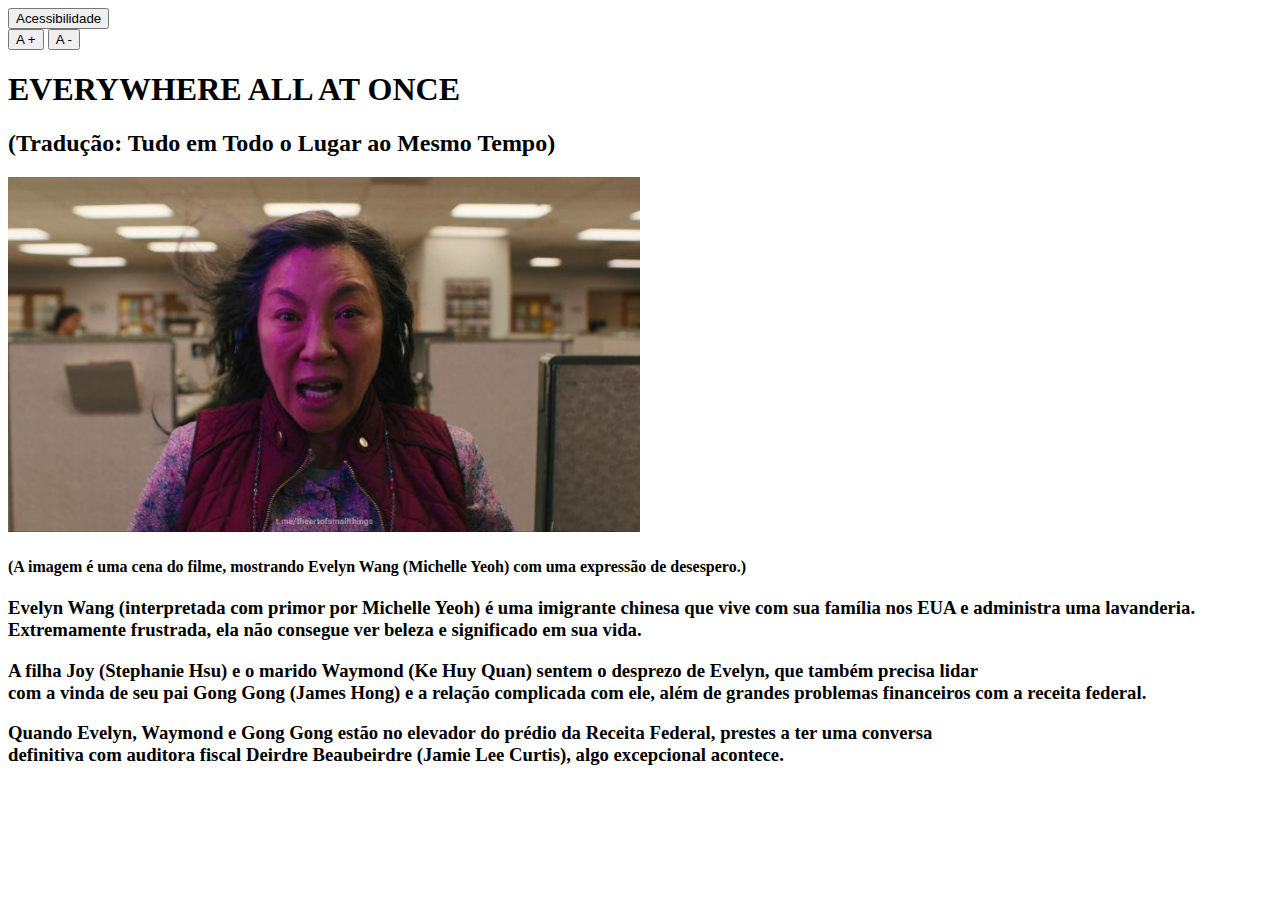
==== index.html @ 57a039b3 "Update index.html" ====
<!DOCTYPE html>
<html lang="en">
<head>
    <meta name="viewport" content="width=device-width, initial-scale=1.0">
    <link rel="stylesheet" href="style.css" />
    <title>EVERYTHING EVERYWHERE ALL AT ONCE</title>
    <script>
        document.addEventListener('DOMContentLoaded', function () {
            const botaoDeAcessibilidade = document.getElementById('botao-acessibilidade');
            const opcoesDeAcessibilidade = document.getElementById('opcoes-acessibilidade');
        
            botaoDeAcessibilidade.addEventListener('click', function () {
                botaoDeAcessibilidade.classList.toggle('rotacao-botao');
                opcoesDeAcessibilidade.classList.toggle('apresenta-lista');
            });
        
            const aumentaFonteBotao = document.getElementById('aumentar-fonte');
            const diminuiFonteBotao = document.getElementById('diminuir-fonte');
        
            let tamanhoAtualFonte = 1;
        
            aumentaFonteBotao.addEventListener('click', function () {
                tamanhoAtualFonte += 0.1;
                document.body.style.fontSize = `${tamanhoAtualFonte}rem`;
            });
        
            diminuiFonteBotao.addEventListener('click', function () {
                tamanhoAtualFonte -= 0.1;
                document.body.style.fontSize = `${tamanhoAtualFonte}rem`;
            });
        });
    </script>
</head>
<body>
    <div id="acessibilidade" class="menu-acessibilidade">
        <button id="botao-acessibilidade" class="btn btn-primary rotacao-botao fw-bold">Acessibilidade</button>
        <div id="opcoes-acessibilidade" class="opcoes-acessibilidade apresenta-lista">
            <button id="aumentar-fonte" class="btn btn-primary fw-bold">A +</button>
            <button id="diminuir-fonte" class="btn btn-primary fw-bold">A -</button>
        </div>
    </div> <!-- Properly closed the div here -->
    <h1 class="d-flex justify-content-between align-items-center">EVERYWHERE ALL AT ONCE</h1>
    <h2 class="d-flex justify-content-between align-items-center">(Tradução: Tudo em Todo o Lugar ao Mesmo Tempo)</h2>
    <img src="ttlaomt.jpg" alt=" " width="50%" height="50%">
    <h4 class="d-flex justify-content-between align-items-center">(A imagem é uma cena do filme, mostrando Evelyn Wang (Michelle Yeoh) com uma expressão de desespero.)</h4>
    <h3 class="d-flex justify-content-between align-items-center">Evelyn Wang (interpretada com primor por Michelle Yeoh) é uma imigrante chinesa que vive com sua família nos EUA e administra uma lavanderia. <br>
        Extremamente frustrada, ela não consegue ver beleza e significado em sua vida.</h3>
    <h3 class="d-flex justify-content-between align-items-center">A filha Joy (Stephanie Hsu) e o marido Waymond (Ke Huy Quan) sentem o desprezo de Evelyn, que também precisa lidar <br>
        com a vinda de seu pai Gong Gong (James Hong) e a relação complicada com ele, além de grandes problemas financeiros com a receita federal.</h3>
    <h3 class="d-flex justify-content-between align-items-center">Quando Evelyn, Waymond e Gong Gong estão no elevador do prédio da Receita Federal, prestes a ter uma conversa <br>
        definitiva com auditora fiscal Deirdre Beaubeirdre (Jamie Lee Curtis), algo excepcional acontece.</h3>
</body>
</html>
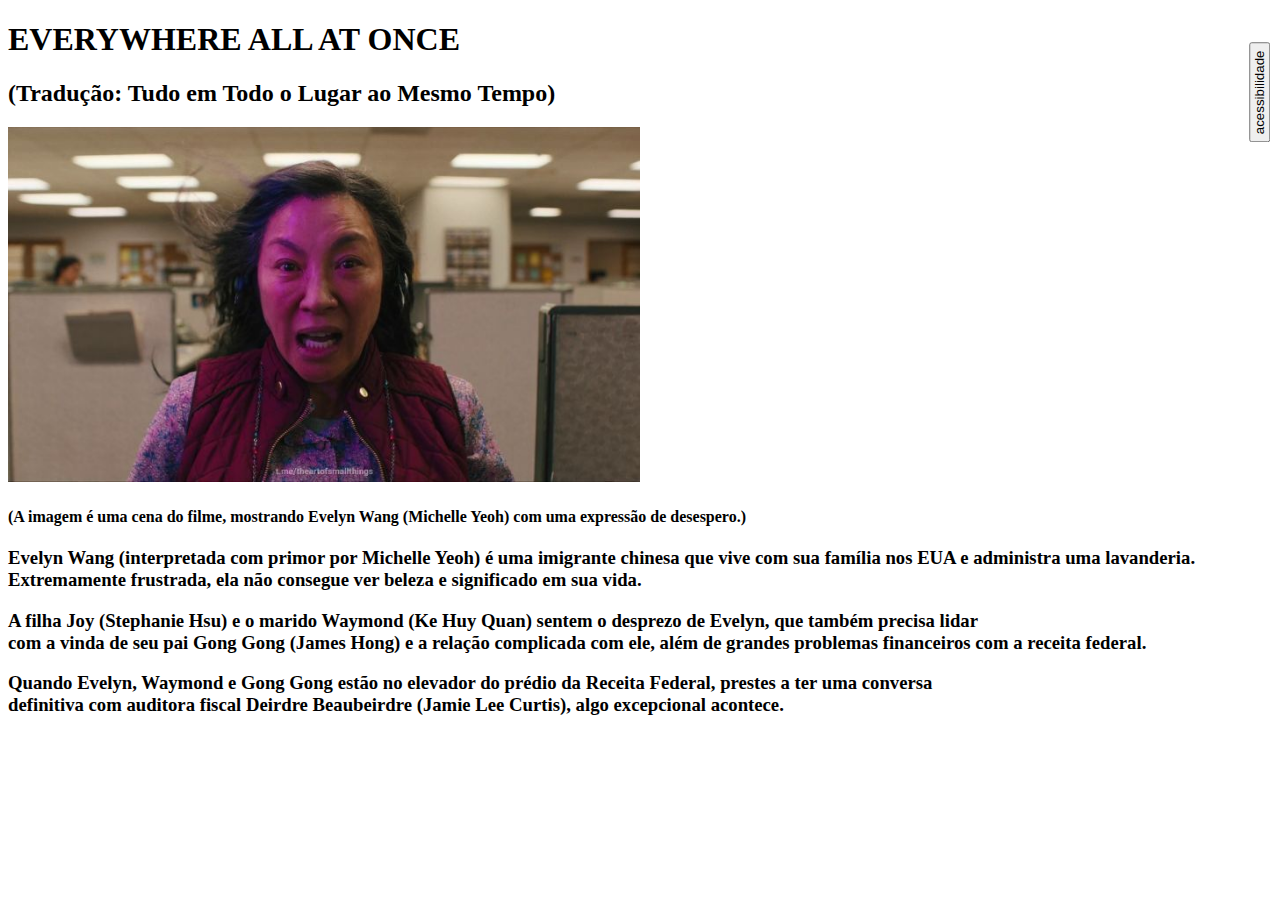
==== commit 366aa3ec: "Update index.html" ====
--- a/index.html
+++ b/index.html
@@ -4,41 +4,18 @@
     <meta name="viewport" content="width=device-width, initial-scale=1.0">
     <link rel="stylesheet" href="style.css" />
     <title>EVERYTHING EVERYWHERE ALL AT ONCE</title>
-    <script>
-        document.addEventListener('DOMContentLoaded', function () {
-            const botaoDeAcessibilidade = document.getElementById('botao-acessibilidade');
-            const opcoesDeAcessibilidade = document.getElementById('opcoes-acessibilidade');
-        
-            botaoDeAcessibilidade.addEventListener('click', function () {
-                botaoDeAcessibilidade.classList.toggle('rotacao-botao');
-                opcoesDeAcessibilidade.classList.toggle('apresenta-lista');
-            });
-        
-            const aumentaFonteBotao = document.getElementById('aumentar-fonte');
-            const diminuiFonteBotao = document.getElementById('diminuir-fonte');
-        
-            let tamanhoAtualFonte = 1;
-        
-            aumentaFonteBotao.addEventListener('click', function () {
-                tamanhoAtualFonte += 0.1;
-                document.body.style.fontSize = `${tamanhoAtualFonte}rem`;
-            });
-        
-            diminuiFonteBotao.addEventListener('click', function () {
-                tamanhoAtualFonte -= 0.1;
-                document.body.style.fontSize = `${tamanhoAtualFonte}rem`;
-            });
-        });
-    </script>
+    <script src="script.js" defer></script>
 </head>
 <body>
-    <div id="acessibilidade" class="menu-acessibilidade">
-        <button id="botao-acessibilidade" class="btn btn-primary rotacao-botao fw-bold">Acessibilidade</button>
+     <div id="acessibilidade" class="menu-acessibilidade">
+        <button id="botao-acessibilidade" class="btn btn-primary fw-bold rotacao-botao">acessibilidade</button>
         <div id="opcoes-acessibilidade" class="opcoes-acessibilidade apresenta-lista">
-            <button id="aumentar-fonte" class="btn btn-primary fw-bold">A +</button>
-            <button id="diminuir-fonte" class="btn btn-primary fw-bold">A -</button>
+            <button id="aumentar-fonte" class="btn btn-primary fw-bold">A+</button>
+            <button id="diminuir-fonte" class="btn btn-primary fw-bold">A-</button>
+            <button id="alterna-contraste" class="btn btn-primary fw-bold"> <i
+                    class="bi bi-shadows"></i></button>
         </div>
-    </div> <!-- Properly closed the div here -->
+    </div>
     <h1 class="d-flex justify-content-between align-items-center">EVERYWHERE ALL AT ONCE</h1>
     <h2 class="d-flex justify-content-between align-items-center">(Tradução: Tudo em Todo o Lugar ao Mesmo Tempo)</h2>
     <img src="ttlaomt.jpg" alt=" " width="50%" height="50%">
--- a/style.css
+++ b/style.css
@@ -0,0 +1,23 @@
+.menu-acessibilidade{
+    position: fixed;
+    top:2rem;
+    right:20px;
+    z-index: 1000;
+}
+.rotacao-botao{
+    transform: rotate(-90deg);
+    transform-origin: right center;
+}
+
+.opcoes-acessibilidade{
+    margin-top:10px;
+    display: flex;
+    flex-direction: column;
+}
+
+.opcoes-acessibilidade button{
+    margin-bottom: 5px;
+}
+.apresenta-lista{
+    display: none;
+}
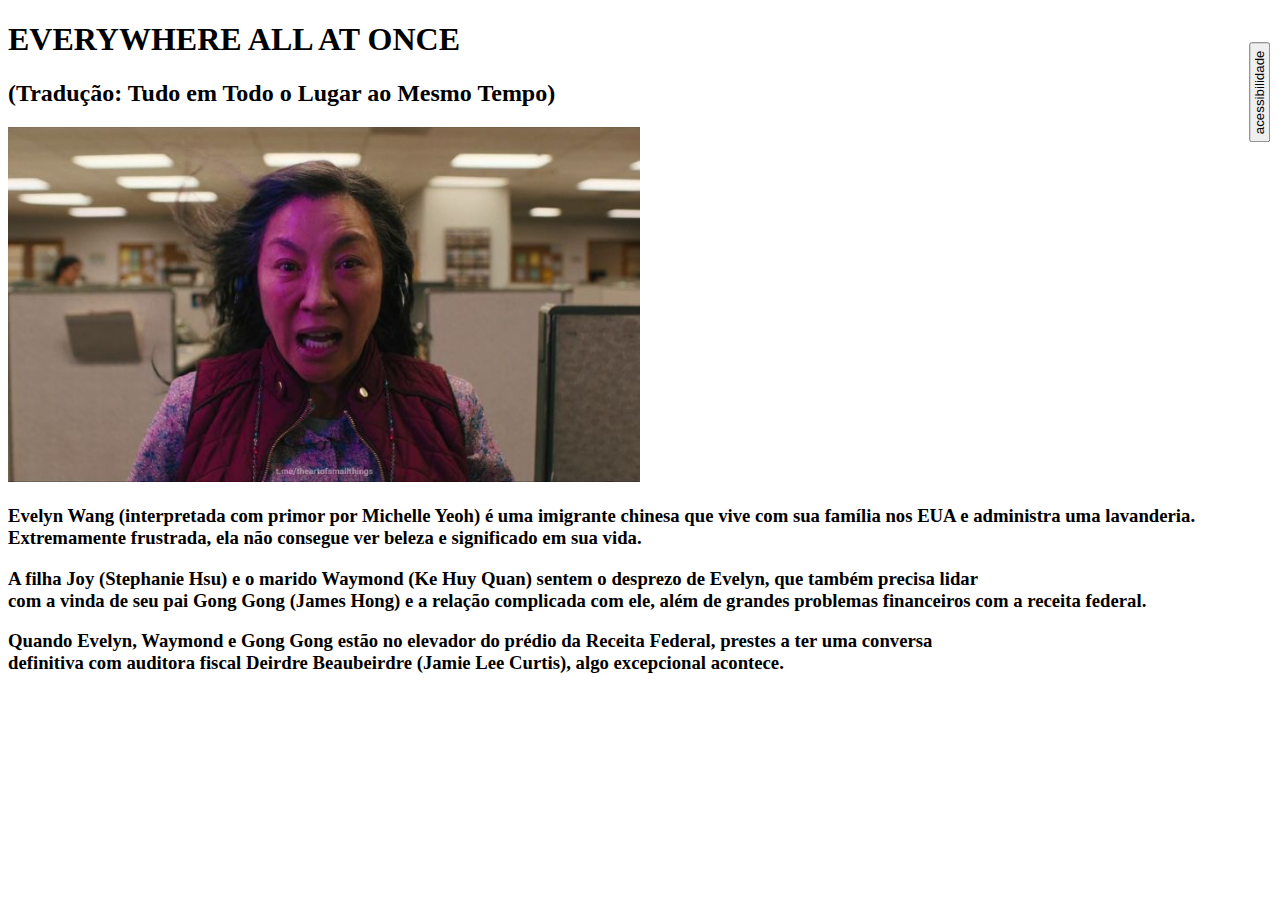
==== commit dafce6f6: "Update index.html" ====
--- a/index.html
+++ b/index.html
@@ -18,8 +18,7 @@
     </div>
     <h1 class="d-flex justify-content-between align-items-center">EVERYWHERE ALL AT ONCE</h1>
     <h2 class="d-flex justify-content-between align-items-center">(Tradução: Tudo em Todo o Lugar ao Mesmo Tempo)</h2>
-    <img src="ttlaomt.jpg" alt=" " width="50%" height="50%">
-    <h4 class="d-flex justify-content-between align-items-center">(A imagem é uma cena do filme, mostrando Evelyn Wang (Michelle Yeoh) com uma expressão de desespero.)</h4>
+    <img src="ttlaomt.jpg" alt="A imagem é uma cena do filme, mostrando Evelyn Wang (Michelle Yeoh) com uma expressão de desespero. " width="50%" height="50%">
     <h3 class="d-flex justify-content-between align-items-center">Evelyn Wang (interpretada com primor por Michelle Yeoh) é uma imigrante chinesa que vive com sua família nos EUA e administra uma lavanderia. <br>
         Extremamente frustrada, ela não consegue ver beleza e significado em sua vida.</h3>
     <h3 class="d-flex justify-content-between align-items-center">A filha Joy (Stephanie Hsu) e o marido Waymond (Ke Huy Quan) sentem o desprezo de Evelyn, que também precisa lidar <br>
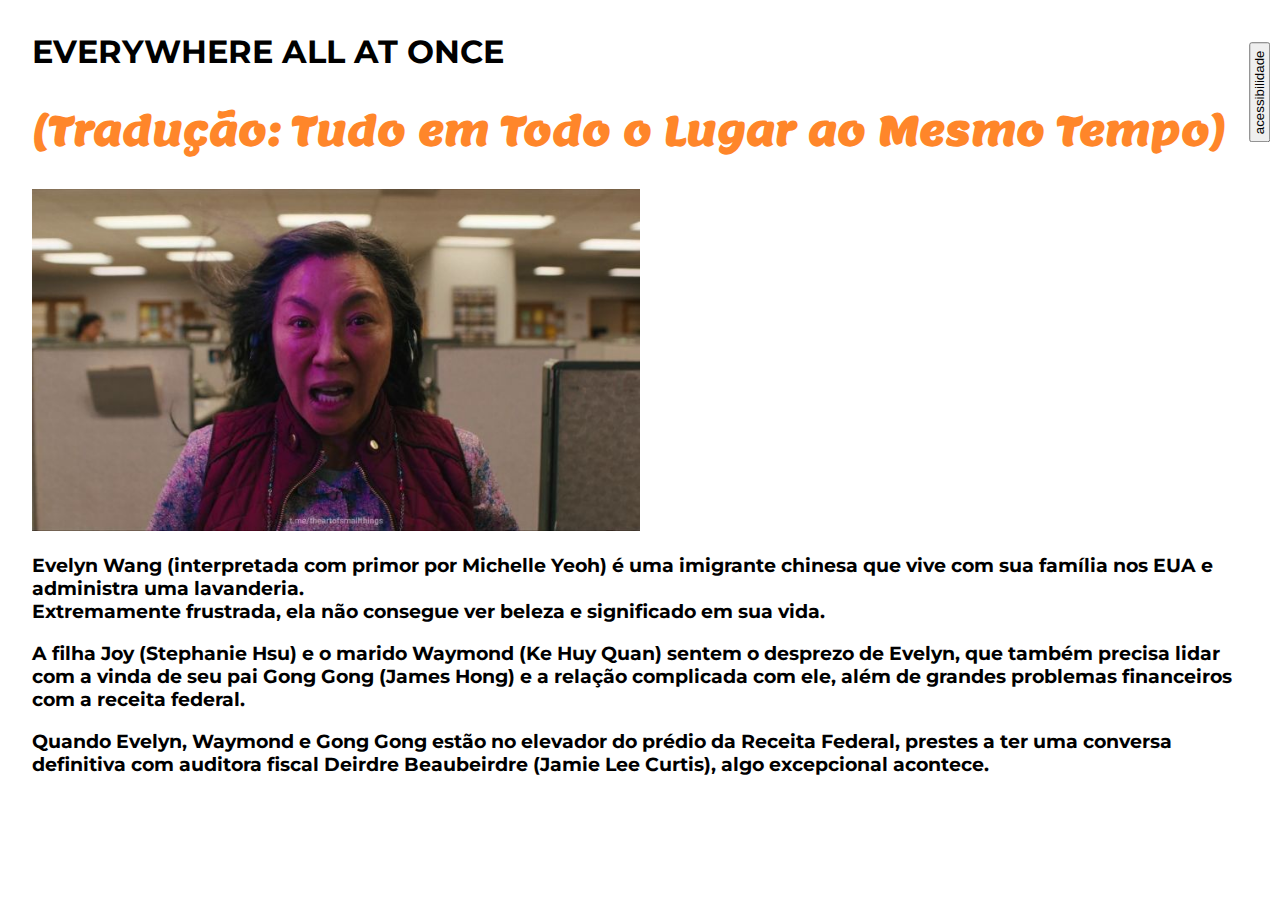
==== commit 8e391be1: "Update index.html" ====
--- a/index.html
+++ b/index.html
@@ -5,9 +5,10 @@
     <link rel="stylesheet" href="style.css" />
     <title>EVERYTHING EVERYWHERE ALL AT ONCE</title>
     <script src="script.js" defer></script>
+  <script src="script.js" defer></script>
 </head>
 <body>
-     <div id="acessibilidade" class="menu-acessibilidade">
+    <div id="acessibilidade" class="menu-acessibilidade">
         <button id="botao-acessibilidade" class="btn btn-primary fw-bold rotacao-botao">acessibilidade</button>
         <div id="opcoes-acessibilidade" class="opcoes-acessibilidade apresenta-lista">
             <button id="aumentar-fonte" class="btn btn-primary fw-bold">A+</button>
--- a/style.css
+++ b/style.css
@@ -1,9 +1,150 @@
+@import url('https://fonts.googleapis.com/css2?family=Montserrat:ital,wght@0,100..900;1,100..900&display=swap');
+@import url('https://fonts.googleapis.com/css2?family=Lemon&display=swap');
+
+:root {
+    --laranja-claro: #FF862A;
+    --alto-contraste-fundo: #000000;
+    --alto-contraste-texto: #ffffff;
+    --alto-contraste-link: #ffd700;
+}
+
+body {
+    font-size: 1rem;
+    font-family: 'Montserrat';
+    margin: 2rem;
+}
+
+header {
+    background-color: #ffffff;
+}
+
+
+section {
+    padding-bottom: 5rem;
+}
+
+
+.nav-link {
+    color: #CB6D43;
+    font-weight: 600;
+}
+
+.inicio-fundo {
+    background-image: url('img/4965007.jpg');
+    background-size: cover;
+    background-position: right;
+    border-radius: 80px;
+    width: 100%;
+    height: 606px;
+    padding: 40px;
+    margin: 0 auto;
+}
+
+.img-inicio {
+    position: absolute;
+    right: 0;
+    top: 18rem;
+    width: 45rem;
+    height: auto;
+}
+
+
+.esquerda-conteudo {
+    display: flex;
+    flex-direction: column;
+    align-items: flex-start;
+    gap: 1rem;
+}
+
+
+.botao-inicio {
+    background-color: var(--laranja-claro);
+    border-radius: 30px;
+    border: none;
+    width: 14em;
+    height: 3em;
+    align-content: center;
+
+}
+
+.display-4 {
+    text-shadow: -5px 5px var(--laranja-claro);
+}
+
+
+#tropicalia {
+    position: relative;
+    padding-top: 5rem;
+    margin-top: 3rem;
+    margin-bottom: 3rem;
+    background: url('img/flor.png') top right no-repeat,
+        url('img/flor-esquerda.png') bottom left no-repeat;
+    background-size: 180px 180px;
+
+}
+
+#tropicalia .container {
+    display: flex;
+    align-items: center;
+    justify-content: center;
+    position: relative;
+    z-index: 1;
+
+}
+
+
+h2 {
+    font-family: 'Lemon', serif;
+    font-size: 2.5em;
+    font-style: normal;
+    color: var(--laranja-claro);
+}
+
+#galeria {
+    background-color: #FAF4F4;
+
+}
+
+.fundo-galeria {
+    background: url('img/flor-bottom-direita.png') bottom right no-repeat;
+    background-size: 180px 180px;
+}
+
+#contato {
+    background-image: url('img/4965007.jpg');
+    background-size: cover;
+    padding: 4rem 0;
+
+
+}
+
+.formulario {
+    background-color: #ffffff;
+    padding: 2rem;
+
+    border-radius: 10px;
+
+    box-shadow: 0 0 10px rgba(0, 0, 0, 0.1);
+
+    font-weight: bold;
+}
+
+.formulario button {
+    background-color: #CB6D43;
+    border: none;
+    font-weight: bold;
+}
+
+.form-control {
+    background-color: #F1EDEF;
+}
 .menu-acessibilidade{
     position: fixed;
     top:2rem;
     right:20px;
     z-index: 1000;
 }
+
 .rotacao-botao{
     transform: rotate(-90deg);
     transform-origin: right center;
@@ -21,3 +162,37 @@
 .apresenta-lista{
     display: none;
 }
+
+.alto-contraste{
+    background-color: var(--alto-contraste-fundo);
+    color: var(--alto-contraste-texto);
+}
+
+.alto-contraste header,
+.alto-contraste footer,
+.alto-contraste .formulario{
+    background-color: var(--alto-contraste-fundo);
+    color: var(--alto-contraste-texto);
+}
+
+.alto-contraste .nav-link{
+    color: var(--alto-contraste-link);
+}
+
+.alto-contraste .botao-inicio,
+.alto-contraste .formulario button,
+.alto-contraste .btn-primary{
+    background-color: var(--alto-contraste-link);
+    color: var(--alto-contraste-fundo)
+}
+
+.alto-contraste #tropicalia {
+    background: none;
+}
+
+.alto-contraste #galeria {
+    background-color: var(--alto-contraste-fundo);
+}
+.alto-contraste .fundo-galeria {
+    background: none;
+}
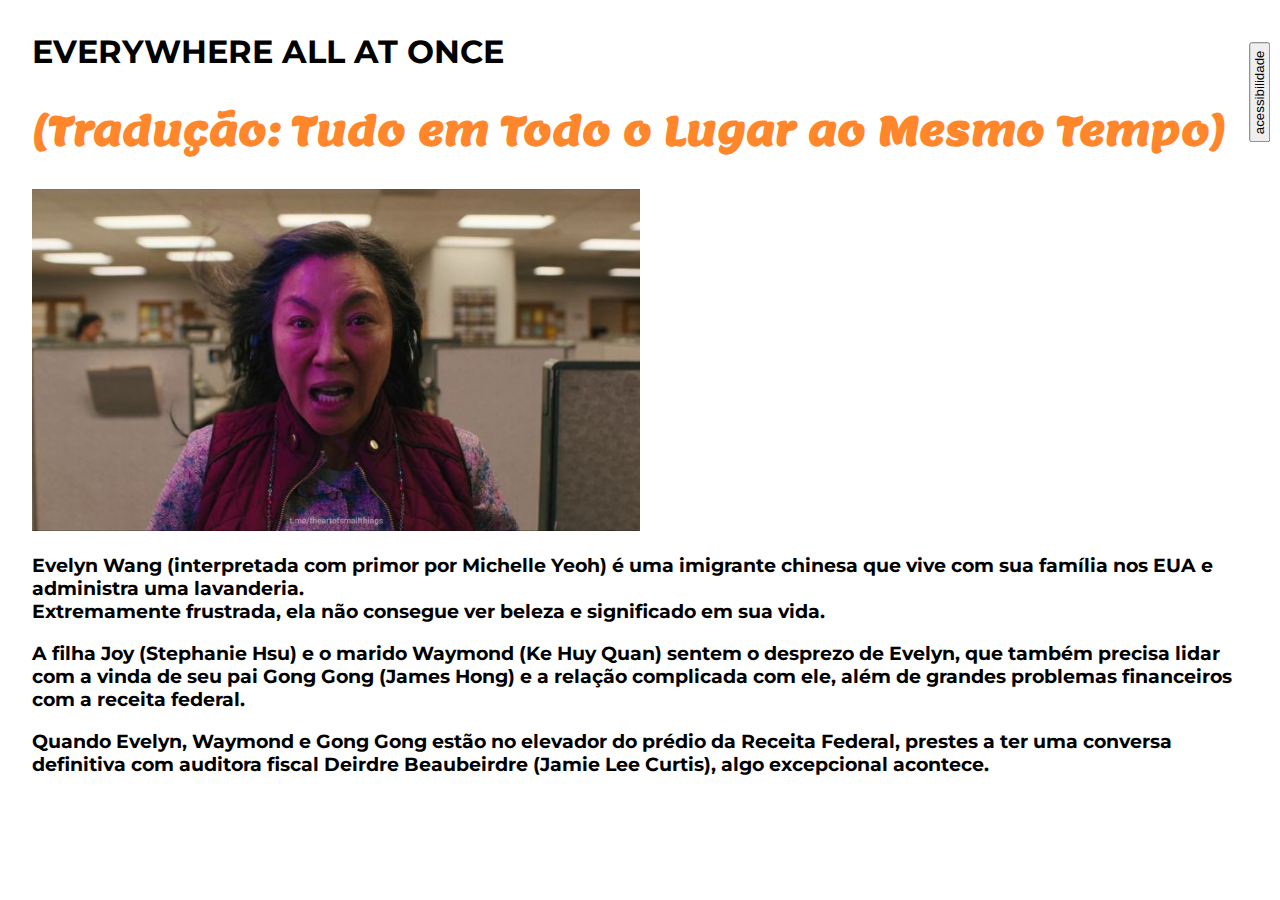
==== commit 38181afb: "Update index.html" ====
--- a/index.html
+++ b/index.html
@@ -13,7 +13,7 @@
         <div id="opcoes-acessibilidade" class="opcoes-acessibilidade apresenta-lista">
             <button id="aumentar-fonte" class="btn btn-primary fw-bold">A+</button>
             <button id="diminuir-fonte" class="btn btn-primary fw-bold">A-</button>
-            <button id="alterna-contraste" class="btn btn-primary fw-bold"> <i
+            <button id="alterna-contraste" class="btn btn-primary fw-bold"> Contraste <i
                     class="bi bi-shadows"></i></button>
         </div>
     </div>
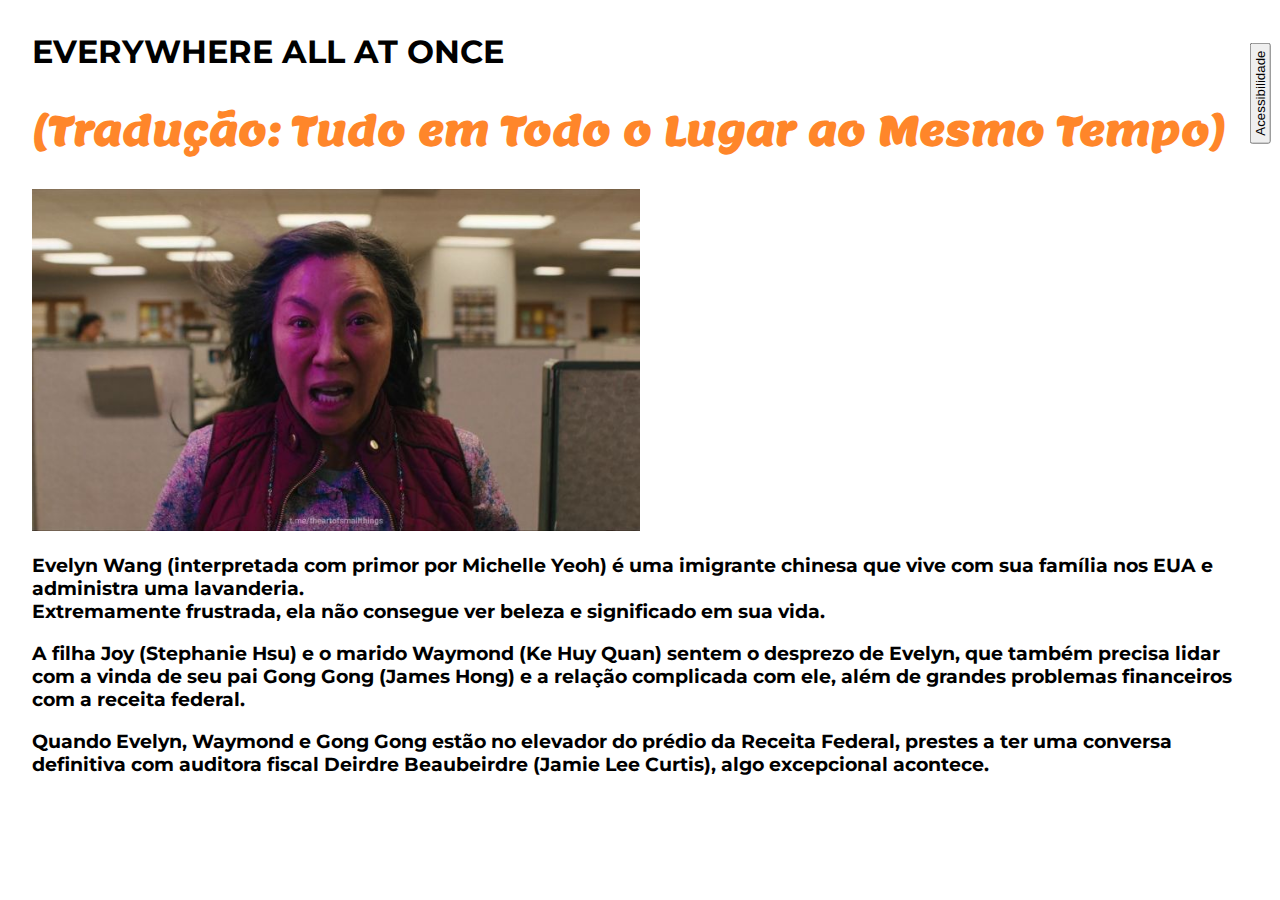
==== commit 21dbccec: "Update index.html" ====
--- a/index.html
+++ b/index.html
@@ -5,11 +5,11 @@
     <link rel="stylesheet" href="style.css" />
     <title>EVERYTHING EVERYWHERE ALL AT ONCE</title>
     <script src="script.js" defer></script>
-  <script src="script.js" defer></script>
+
 </head>
 <body>
     <div id="acessibilidade" class="menu-acessibilidade">
-        <button id="botao-acessibilidade" class="btn btn-primary fw-bold rotacao-botao">acessibilidade</button>
+        <button id="botao-acessibilidade" class="btn btn-primary fw-bold rotacao-botao">Acessibilidade</button>
         <div id="opcoes-acessibilidade" class="opcoes-acessibilidade apresenta-lista">
             <button id="aumentar-fonte" class="btn btn-primary fw-bold">A+</button>
             <button id="diminuir-fonte" class="btn btn-primary fw-bold">A-</button>
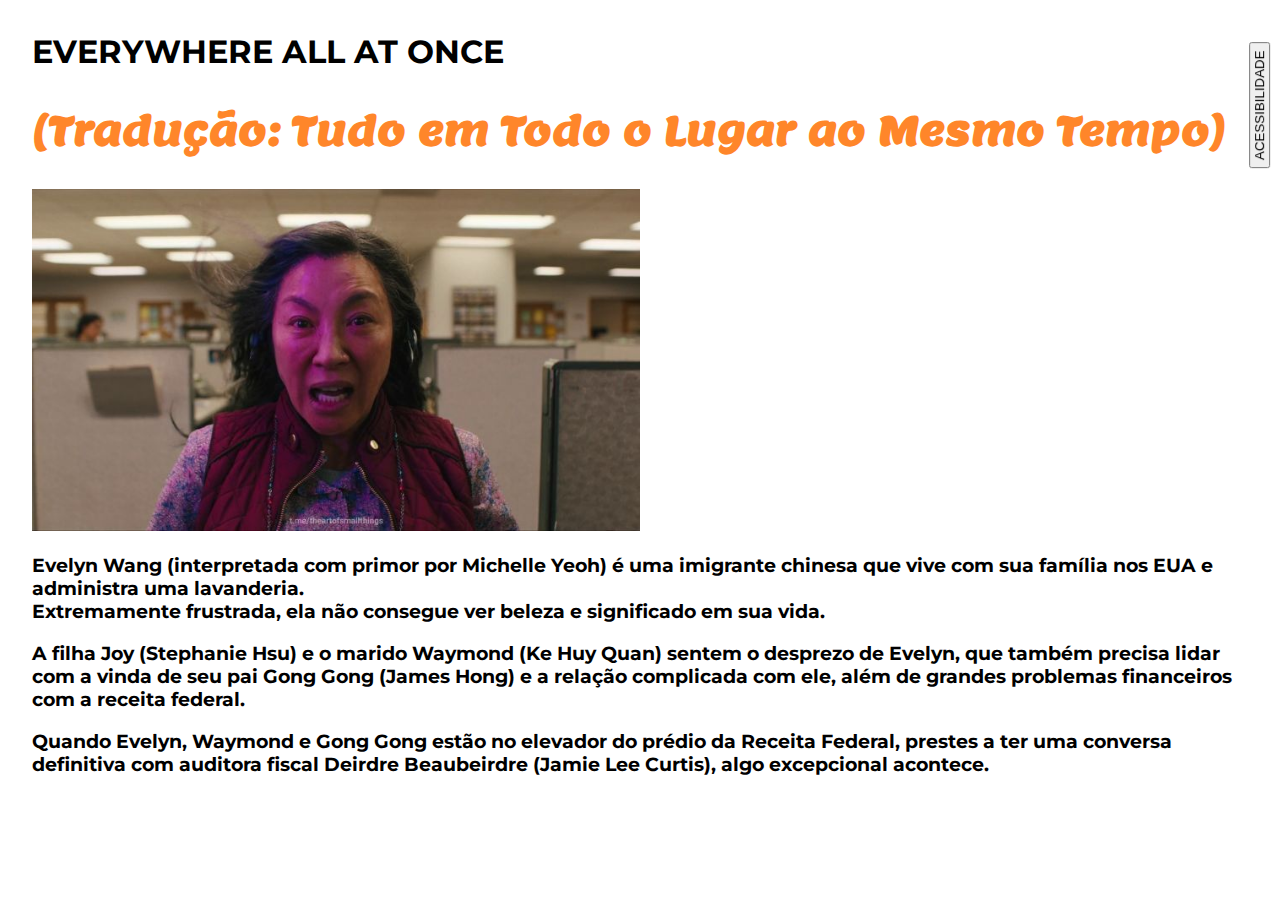
==== commit a48aee3f: "Update index.html" ====
--- a/index.html
+++ b/index.html
@@ -5,15 +5,14 @@
     <link rel="stylesheet" href="style.css" />
     <title>EVERYTHING EVERYWHERE ALL AT ONCE</title>
     <script src="script.js" defer></script>
-
 </head>
 <body>
     <div id="acessibilidade" class="menu-acessibilidade">
-        <button id="botao-acessibilidade" class="btn btn-primary fw-bold rotacao-botao">Acessibilidade</button>
+        <button id="botao-acessibilidade" class="btn btn-primary fw-bold rotacao-botao">ACESSIBILIDADE</button>
         <div id="opcoes-acessibilidade" class="opcoes-acessibilidade apresenta-lista">
             <button id="aumentar-fonte" class="btn btn-primary fw-bold">A+</button>
             <button id="diminuir-fonte" class="btn btn-primary fw-bold">A-</button>
-            <button id="alterna-contraste" class="btn btn-primary fw-bold"> Contraste <i
+            <button id="alterna-contraste" class="btn btn-primary fw-bold">CONTRASTE<i
                     class="bi bi-shadows"></i></button>
         </div>
     </div>
